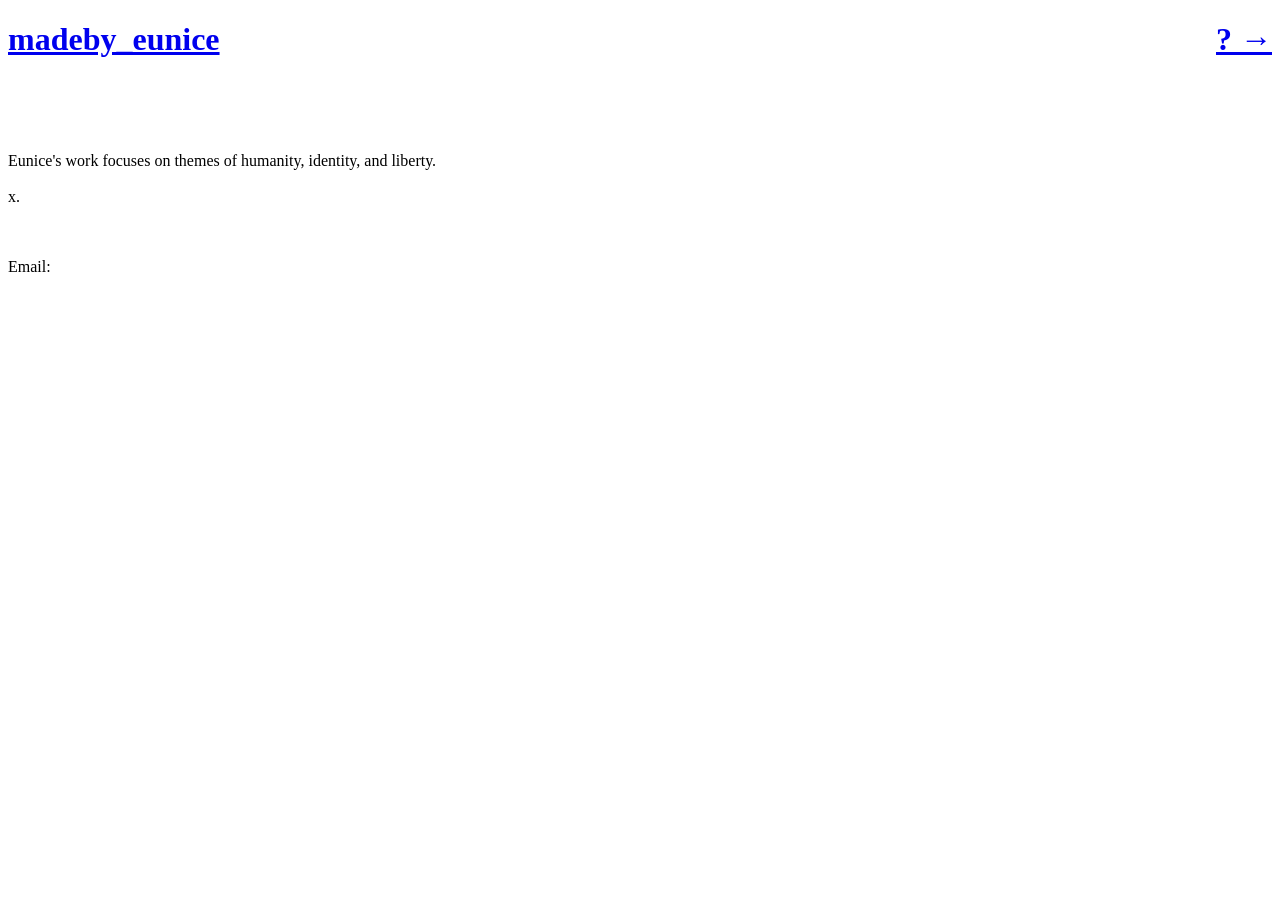
==== pages/about.html @ 27eea621 "Update text, images, GA script" ====
<!DOCTYPE html>
<html lang="en">


<head>
<!-- Google tag (gtag.js) -->
<script async src="https://www.googletagmanager.com/gtag/js?id=G-SH3XRQZYTQ"></script>
<script>
  window.dataLayer = window.dataLayer || [];
  function gtag(){dataLayer.push(arguments);}
  gtag('js', new Date());

  gtag('config', 'G-SH3XRQZYTQ');
</script>
  <link rel="stylesheet" href="../style.css">
    <meta charset="UTF-8">
    <meta name="viewport" content="width=device-width, initial-scale=1.0">
    <title>madeby_eunice</title>
</head>



<body>
  <header>
    <h1><a href="../index.html">madeby_eunice</a><span style="float:right"><a href="../pages/about.html">? →</a></span></h1>
    <h1></h1>
    <br>
  </header>




  <main>

   <br>
   <br>
   <br>
  
    <p2> 
      Eunice's work focuses on themes of humanity, identity, and liberty.
      <br>
      <br>
    x.
   <br>
   <br>
   <br>
   <p>
   Email: 
  </p>
  </main>
</body>
   

</html>
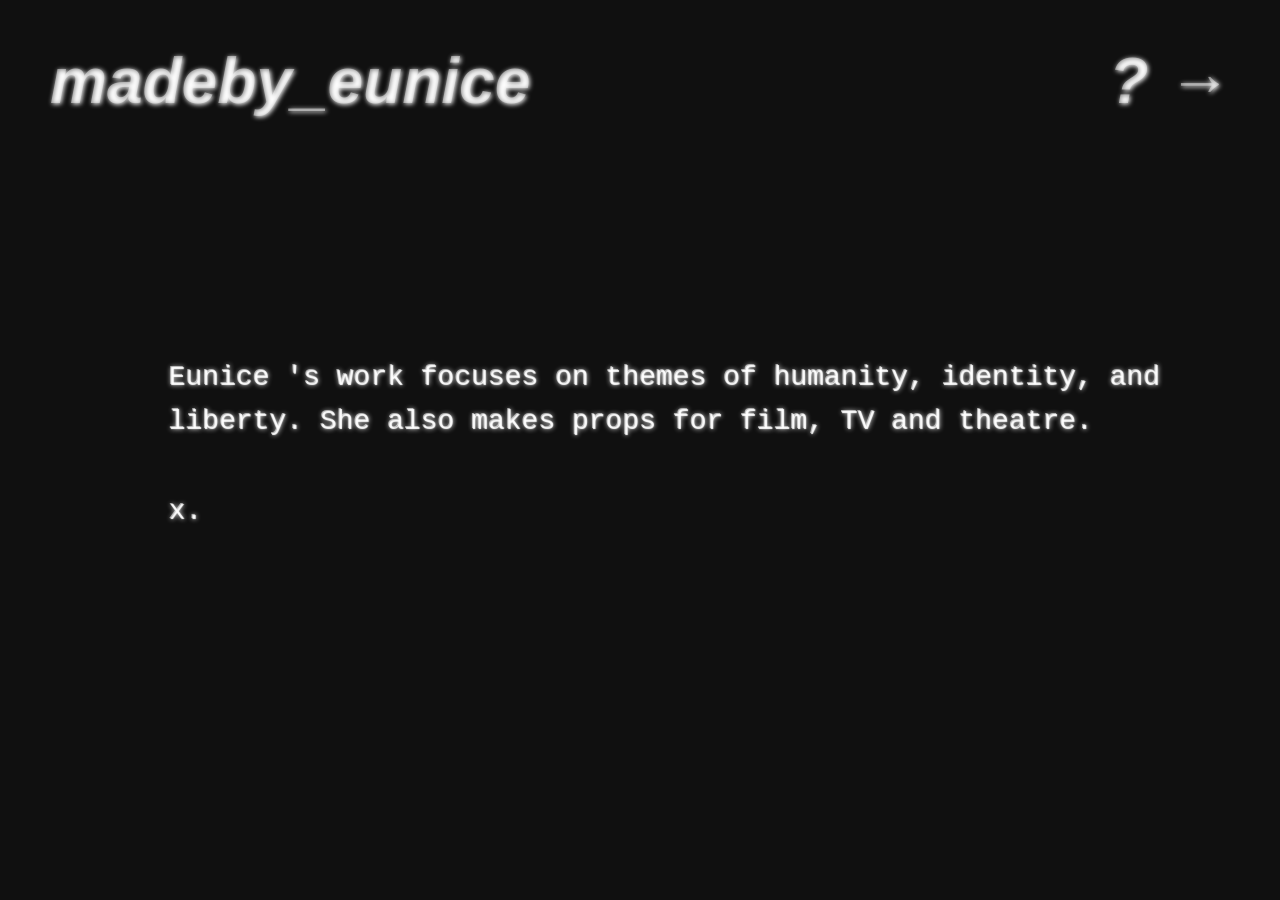
==== commit 1e72adae: "update site" ====
--- a/pages/about.html
+++ b/pages/about.html
@@ -37,7 +37,7 @@
    <br>
   
     <p2> 
-      Eunice's work focuses on themes of humanity, identity, and liberty.
+      Eunice 's work focuses on themes of humanity, identity, and liberty. She also makes props for film, TV and theatre.
       <br>
       <br>
     x.
@@ -45,7 +45,7 @@
    <br>
    <br>
    <p>
-   Email: 
+  
   </p>
   </main>
 </body>
--- a/style.css
+++ b/style.css
@@ -0,0 +1,152 @@
+/* =========================
+   Mobile-First Base Styles (No VW)
+   ========================= */
+
+body {
+  background-color: rgb(16,16,16);
+  font-family: sans-serif;
+  font-weight: 500;
+  color: rgba(0,0,0,0.27);
+  margin: 0.5rem;
+  padding: 0.5rem;
+  line-height: 1.8;
+  font-size: 1.75rem; /* base mobile font */
+}
+
+/* Main headings */
+h1 {
+  font-family: Arial, sans-serif;
+  font-style: italic;
+  font-weight: 700;
+  font-size: 3rem;
+  line-height: 1.2;
+  color: rgba(255,255,255,0.46);
+  text-shadow: 1px 1px 5px #ffffff, 1px 1px 5px #ffffff19;
+  margin-bottom: 1.25rem;
+}
+
+h2 {
+  font-family: Arial, sans-serif;
+  font-style: italic;
+  font-weight: 700;
+  font-size: 2.25rem;
+  line-height: 1.3;
+  color: rgba(255,255,255,0.46);
+  text-shadow: 1px 1px 5px #ffffff, 1px 1px 5px #ffffff19;
+  text-align: right;
+  margin-bottom: 1rem;
+}
+
+/* Body text */
+p, p2 {
+  font-size: 1.75rem;
+  line-height: 2;
+  margin-bottom: 1.25rem;
+}
+
+/* Hover / interactive text */
+.hover-text, p:hover, p2 {
+  font-size: 1.75rem; /* same as body for mobile */
+  line-height: 2;
+}
+
+p {
+  color: rgba(255,255,255,0.488);
+  text-shadow: 1px 1px 3px #fefefe, -7px 0px 5px #000000b0;
+}
+
+p:hover, .hover-text:hover {
+  text-shadow: 1px 1px 5px #ffffff70, -3px 0px 4px #ffffff;
+  transform: none; /* remove rotation/scale */
+}
+
+p2 {
+  font-family: 'Courier New', Courier, monospace;
+  color: rgba(255,255,255,0.543);
+  text-align: justify;
+  font-weight: 400;
+  text-shadow: 1px 1px 5px #ffffff, 1px 1px 1px #ffffff;
+}
+
+detail {
+  font-size: smaller;
+  color: rgba(255,255,255,0);
+  text-shadow: 1px 1px 3px #ffffff5b, 0px 0px 3px #ffffff2a;
+}
+
+a {
+  color: inherit;
+  text-decoration: inherit;
+}
+
+/* Main container */
+main {
+  max-width: 95%;
+  margin: 2rem auto;
+  padding: 0.5rem;
+}
+
+/* Images */
+img {
+  max-width: 90%;
+  display: block;
+  margin: 1rem auto;
+  z-index: 999;
+}
+
+/* Hover images */
+.hidden-image {
+  display: none;
+  position: fixed;
+  top: 0%;
+  left: 50%;
+  transform: translate(0%,0%);
+  max-width: 25rem;
+  z-index: 999;
+}
+
+.hover-text:hover + .hidden-image {
+  display: block;
+}
+
+/* =========================
+   Desktop Overrides (Min Width 769px)
+   ========================= */
+
+@media (min-width: 769px) {
+
+  body {
+    margin: 30px 50px;
+    padding: 0;
+    font-size: 1.25rem; 
+    line-height: 1.4;
+  }
+
+  h1 {
+    font-size: 4rem;
+    line-height: 1.2;
+  }
+
+  h2 {
+    font-size: 3rem;
+    line-height: 1.3;
+  }
+
+  p, p2, .hover-text {
+    font-size: 1.75rem;
+    line-height: 1.6;
+  }
+
+  main {
+    margin-top: 5rem;
+    margin-bottom: 5rem;
+    margin-right: 0; /* remove huge right margin */
+    padding: 0;
+    max-width: 90%;
+  }
+
+  img {
+    max-width: 50%;
+    padding-right: 0;
+  }
+}
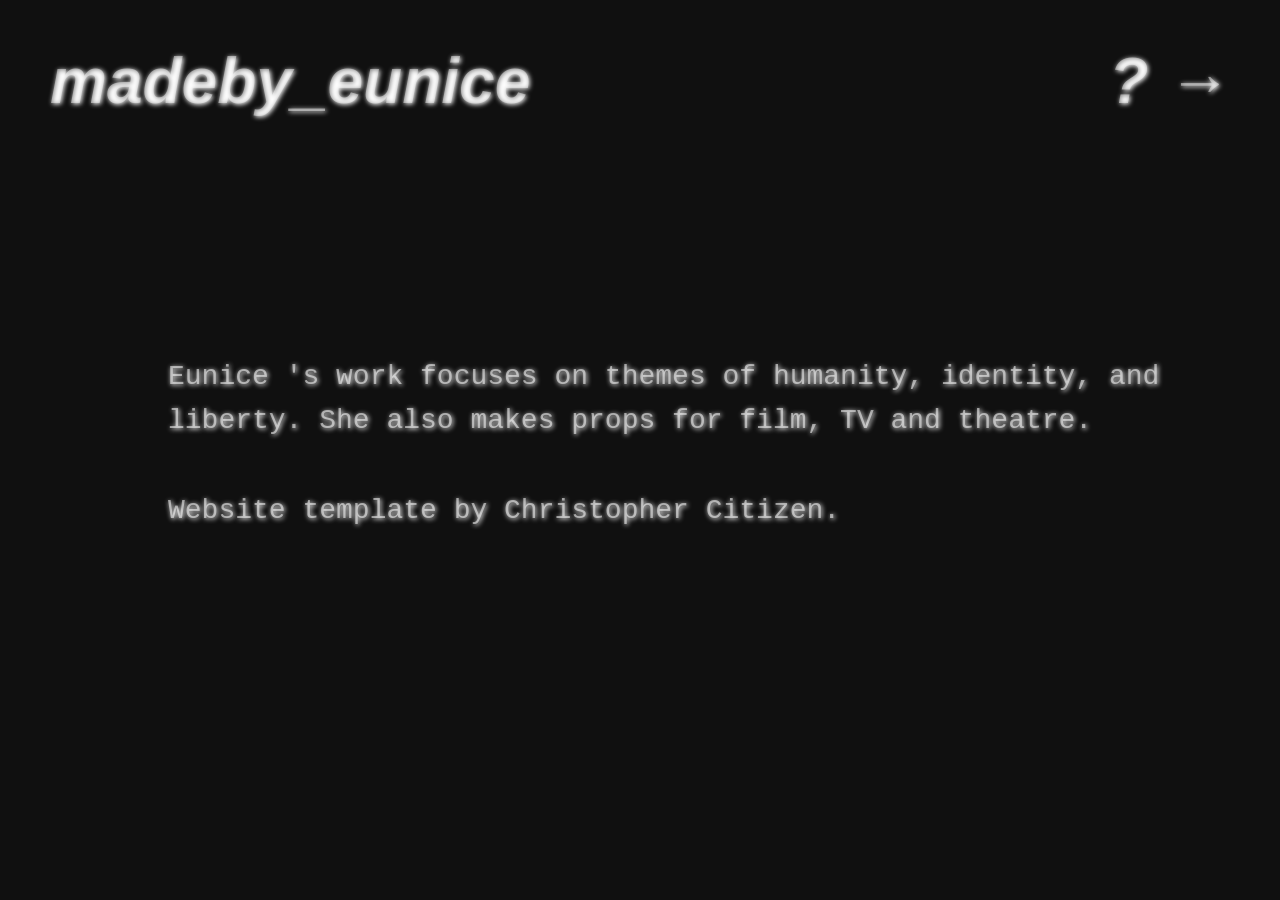
==== commit 73cfe87b: "madebyeunice.com" ====
--- a/pages/about.html
+++ b/pages/about.html
@@ -40,7 +40,7 @@
       Eunice 's work focuses on themes of humanity, identity, and liberty. She also makes props for film, TV and theatre.
       <br>
       <br>
-    x.
+    Website template by Christopher Citizen.
    <br>
    <br>
    <br>
--- a/style.css
+++ b/style.css
@@ -52,7 +52,7 @@
 
 p {
   color: rgba(255,255,255,0.488);
-  text-shadow: 1px 1px 3px #fefefe, -7px 0px 5px #000000b0;
+  text-shadow: 1px 1px 5px #ffffff, 1px 1px 5px #ffffff19;
 }
 
 p:hover, .hover-text:hover {
@@ -65,7 +65,7 @@
   color: rgba(255,255,255,0.543);
   text-align: justify;
   font-weight: 400;
-  text-shadow: 1px 1px 5px #ffffff, 1px 1px 1px #ffffff;
+  text-shadow: 1px 1px 5px #ffffff, 1px 1px 5px #ffffff19;
 }
 
 detail {
@@ -150,3 +150,8 @@
     padding-right: 0;
   }
 }
+.caption {
+  font-size: 0.85rem;
+  color: #888;
+  margin: 0.5rem 0 1.5rem;
+}
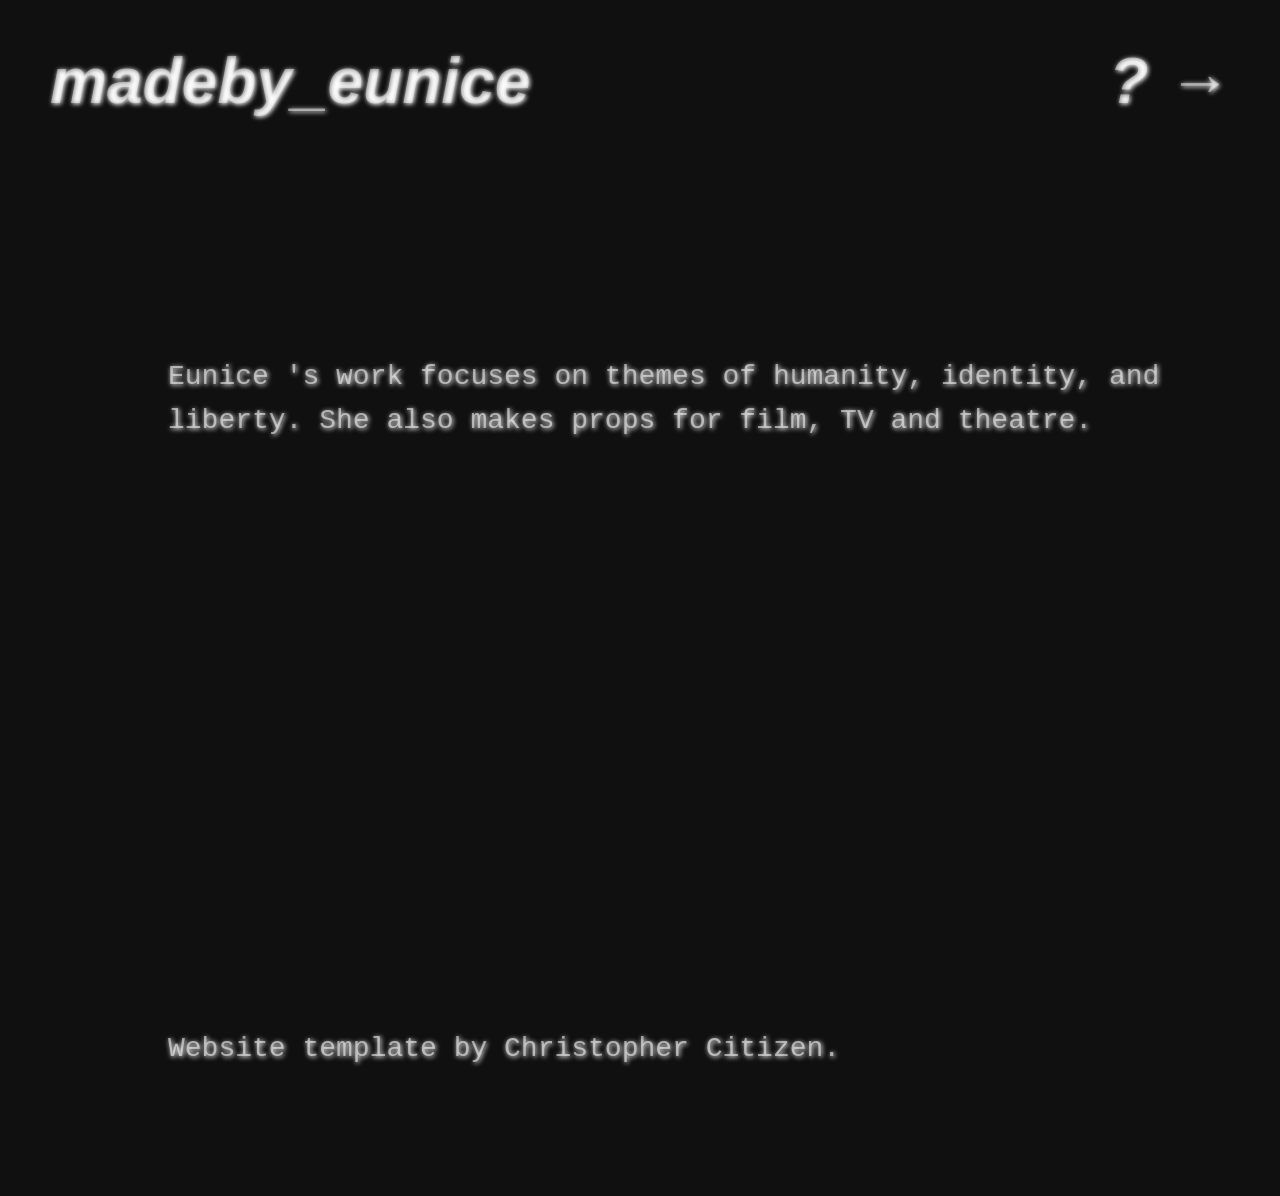
==== commit 70a46cb8: "madebyeunice.com" ====
--- a/pages/about.html
+++ b/pages/about.html
@@ -40,8 +40,19 @@
       Eunice 's work focuses on themes of humanity, identity, and liberty. She also makes props for film, TV and theatre.
       <br>
       <br>
+      <br>
+      <br>
+      <br>
+      <br> 
+      <br>
+      <br>
+      <br>
+      <br>
+      <br> 
+      <br>
+      <br>
+      <br>
     Website template by Christopher Citizen.
-   <br>
    <br>
    <br>
    <p>
